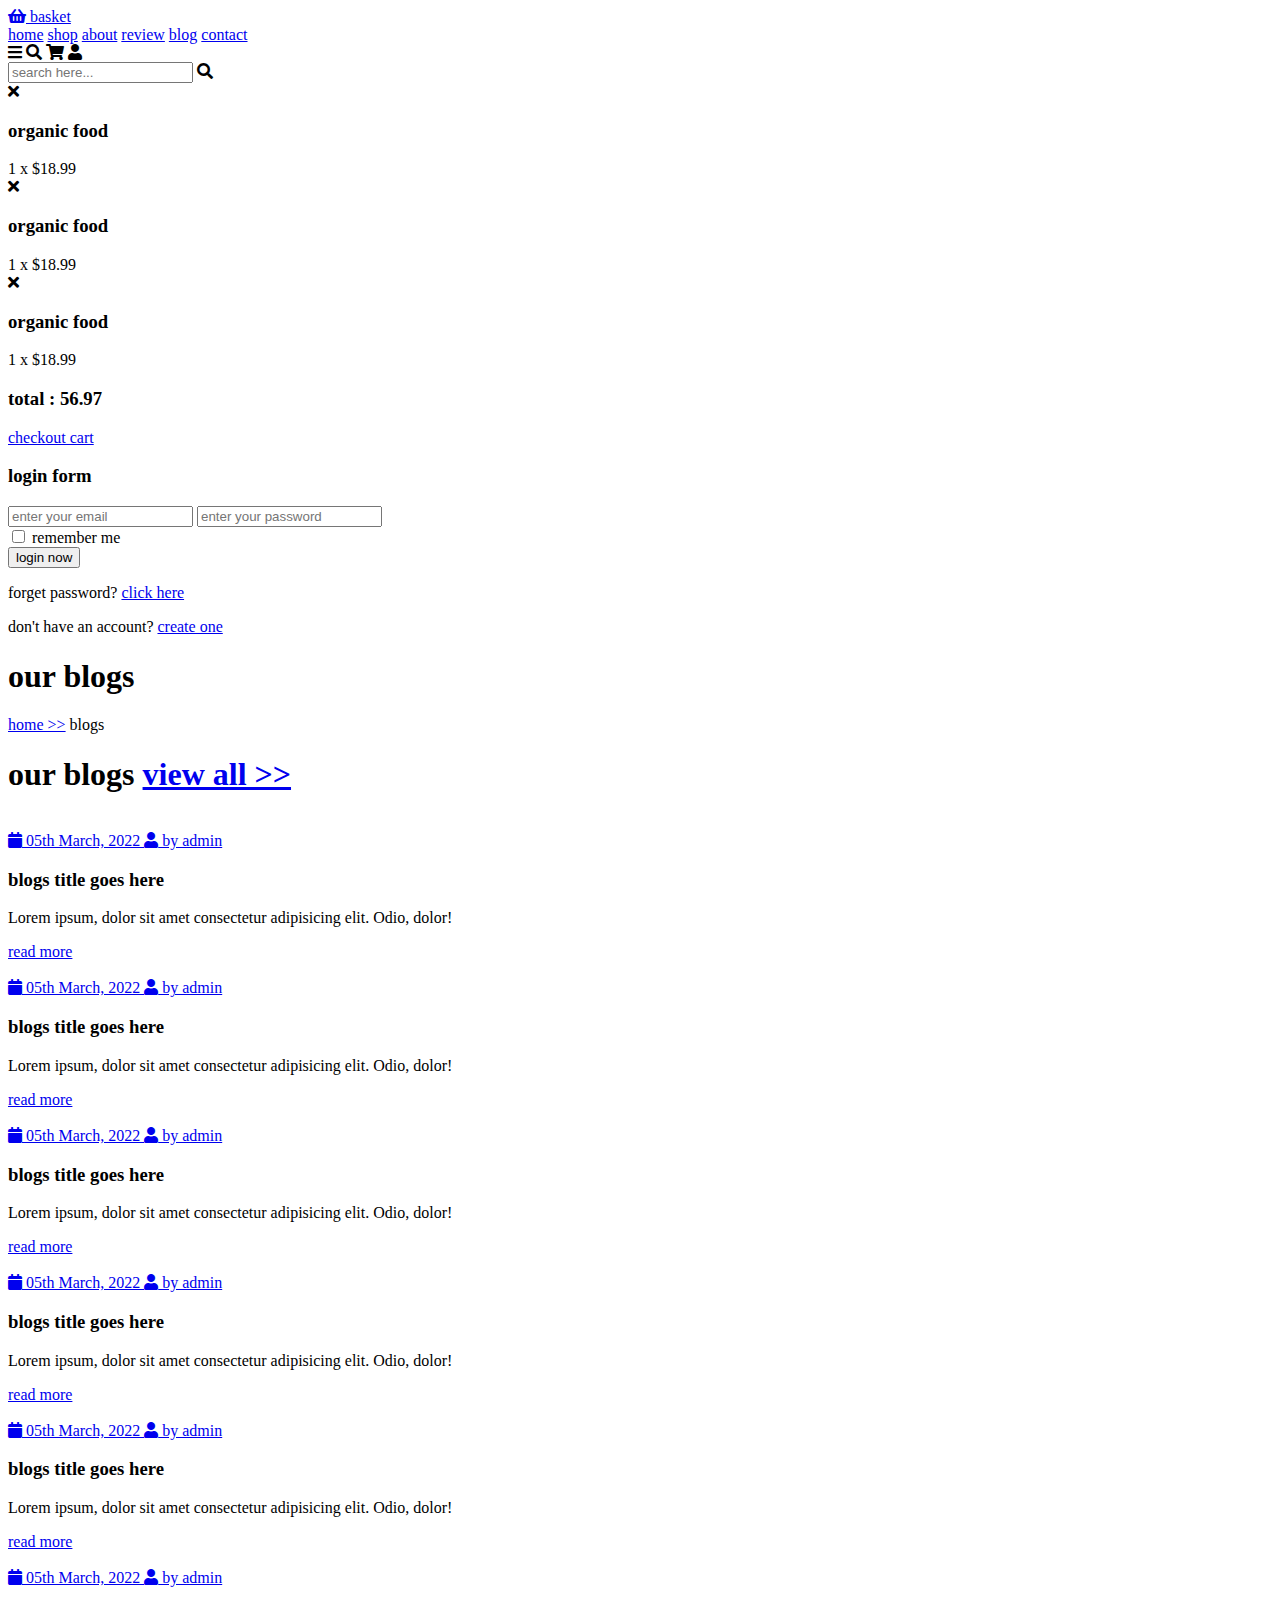
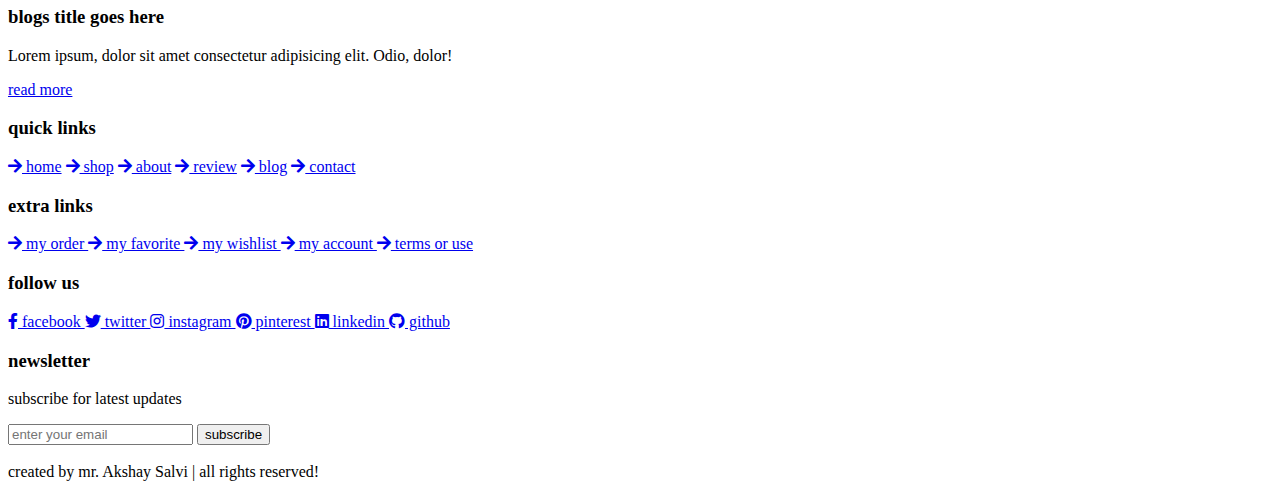
==== blog.html @ 8b9c9e2e "Add files via upload" ====
<!DOCTYPE html>
<html lang="en">
<head>
    <meta charset="UTF-8">
    <meta http-equiv="X-UA-Compatible" content="IE=edge">
    <meta name="viewport" content="width=device-width, initial-scale=1.0">
    <title>blogs</title>

    <!-- font awesome cdn link  -->
    <link rel="stylesheet" href="https://cdnjs.cloudflare.com/ajax/libs/font-awesome/5.15.4/css/all.min.css">

    <!-- custom css file link  -->
    <link rel="stylesheet" href="css/style.css">

</head>
<body>
    
<!-- header section starts  -->

<header class="header">

    <a href="home.html" class="logo"> <i class="fas fa-shopping-basket"></i> basket </a>

    <nav class="navbar">
        <a href="home.html">home</a>
        <a href="shop.html">shop</a>
        <a href="index.html">about</a>
        <a href="review.html">review</a>
        <a href="blog.html">blog</a>
        <a href="contact.html">contact</a>
    </nav>

    <div class="icons">
        <div id="menu-btn" class="fas fa-bars"></div>
        <div id="search-btn" class="fas fa-search"></div>
        <div id="cart-btn" class="fas fa-shopping-cart"></div>
        <div id="login-btn" class="fas fa-user"></div>
    </div>

    <form action="" class="search-form">
        <input type="search" placeholder="search here..." id="search-box">
        <label for="search-box" class="fas fa-search"></label>
    </form>

    <div class="shopping-cart">
        <div class="box">
            <i class="fas fa-times"></i>
            <img src="image/cart-1.jpg" alt="">
            <div class="content">
                <h3>organic food</h3>
                <span class="quantity">1</span>
                <span class="multiply">x</span>
                <span class="price">$18.99</span>
            </div>
        </div>
        <div class="box">
            <i class="fas fa-times"></i>
            <img src="image/cart-2.jpg" alt="">
            <div class="content">
                <h3>organic food</h3>
                <span class="quantity">1</span>
                <span class="multiply">x</span>
                <span class="price">$18.99</span>
            </div>
        </div>
        <div class="box">
            <i class="fas fa-times"></i>
            <img src="image/cart-3.jpg" alt="">
            <div class="content">
                <h3>organic food</h3>
                <span class="quantity">1</span>
                <span class="multiply">x</span>
                <span class="price">$18.99</span>
            </div>
        </div>
        <h3 class="total"> total : <span>56.97</span> </h3>
        <a href="#" class="btn">checkout cart</a>
    </div>

    <form action="" class="login-form">
        <h3>login form</h3>
        <input type="email" placeholder="enter your email" class="box">
        <input type="password" placeholder="enter your password" class="box">
        <div class="remember">
            <input type="checkbox" name="" id="remember-me">
            <label for="remember-me">remember me</label>
        </div>
        <input type="submit" value="login now" class="btn">
        <p>forget password? <a href="#">click here</a></p>
        <p>don't have an account? <a href="#">create one</a></p>
    </form>

</header>

<!-- header section ends -->

<div class="heading">
    <h1>our blogs</h1>
    <p> <a href="home.html">home >></a> blogs </p>
</div>

<section class="blogs">

    <h1 class="title"> our <span>blogs</span> <a href="#">view all >></a> </h1>

    <div class="box-container">

        <div class="box">
            <div class="image">
                <img src="image/blog-1.jpg" alt="">
            </div>
            <div class="content">
                <div class="icons">
                    <a href="#"> <i class="fas fa-calendar"></i> 05th March, 2022 </a>
                    <a href="#"> <i class="fas fa-user"></i> by admin </a>
                </div>
                <h3>blogs title goes here</h3>
                <p>Lorem ipsum, dolor sit amet consectetur adipisicing elit. Odio, dolor!</p>
                <a href="#" class="btn">read more</a>
            </div>
        </div>

        <div class="box">
            <div class="image">
                <img src="image/blog-2.jpg" alt="">
            </div>
            <div class="content">
                <div class="icons">
                    <a href="#"> <i class="fas fa-calendar"></i> 05th March, 2022 </a>
                    <a href="#"> <i class="fas fa-user"></i> by admin </a>
                </div>
                <h3>blogs title goes here</h3>
                <p>Lorem ipsum, dolor sit amet consectetur adipisicing elit. Odio, dolor!</p>
                <a href="#" class="btn">read more</a>
            </div>
        </div>

        <div class="box">
            <div class="image">
                <img src="image/blog-3.jpg" alt="">
            </div>
            <div class="content">
                <div class="icons">
                    <a href="#"> <i class="fas fa-calendar"></i> 05th March, 2022 </a>
                    <a href="#"> <i class="fas fa-user"></i> by admin </a>
                </div>
                <h3>blogs title goes here</h3>
                <p>Lorem ipsum, dolor sit amet consectetur adipisicing elit. Odio, dolor!</p>
                <a href="#" class="btn">read more</a>
            </div>
        </div>

        <div class="box">
            <div class="image">
                <img src="image/blog-4.jpg" alt="">
            </div>
            <div class="content">
                <div class="icons">
                    <a href="#"> <i class="fas fa-calendar"></i> 05th March, 2022 </a>
                    <a href="#"> <i class="fas fa-user"></i> by admin </a>
                </div>
                <h3>blogs title goes here</h3>
                <p>Lorem ipsum, dolor sit amet consectetur adipisicing elit. Odio, dolor!</p>
                <a href="#" class="btn">read more</a>
            </div>
        </div>

        <div class="box">
            <div class="image">
                <img src="image/blog-5.jpg" alt="">
            </div>
            <div class="content">
                <div class="icons">
                    <a href="#"> <i class="fas fa-calendar"></i> 05th March, 2022 </a>
                    <a href="#"> <i class="fas fa-user"></i> by admin </a>
                </div>
                <h3>blogs title goes here</h3>
                <p>Lorem ipsum, dolor sit amet consectetur adipisicing elit. Odio, dolor!</p>
                <a href="#" class="btn">read more</a>
            </div>
        </div>

        <div class="box">
            <div class="image">
                <img src="image/blog-6.jpg" alt="">
            </div>
            <div class="content">
                <div class="icons">
                    <a href="#"> <i class="fas fa-calendar"></i> 05th March, 2022 </a>
                    <a href="#"> <i class="fas fa-user"></i> by admin </a>
                </div>
                <h3>blogs title goes here</h3>
                <p>Lorem ipsum, dolor sit amet consectetur adipisicing elit. Odio, dolor!</p>
                <a href="#" class="btn">read more</a>
            </div>
        </div>

    </div>

</section>





















<!-- footer section starts  -->

<section class="footer">

    <div class="box-container">

        <div class="box">
            <h3>quick links</h3>
            <a href="home.html"> <i class="fas fa-arrow-right"></i> home</a>
            <a href="shop.html"> <i class="fas fa-arrow-right"></i> shop</a>
            <a href="index.html"> <i class="fas fa-arrow-right"></i> about</a>
            <a href="review.html"> <i class="fas fa-arrow-right"></i> review</a>
            <a href="blog.html"> <i class="fas fa-arrow-right"></i> blog</a>
            <a href="contact.html"> <i class="fas fa-arrow-right"></i> contact</a>
        </div>

        <div class="box">
            <h3>extra links</h3>
            <a href="#"> <i class="fas fa-arrow-right"></i> my order </a>
            <a href="#"> <i class="fas fa-arrow-right"></i> my favorite </a>
            <a href="#"> <i class="fas fa-arrow-right"></i> my wishlist </a>
            <a href="#"> <i class="fas fa-arrow-right"></i> my account </a>
            <a href="#"> <i class="fas fa-arrow-right"></i> terms or use </a>
        </div>

        <div class="box">
            <h3>follow us</h3>
            <a href="https://www.facebook.com/"> <i class="fab fa-facebook-f"></i> facebook </a>
            <a href="https://twitter.com/i/flow/login?input_flow_data=%7B%22requested_variant%22%3A%22eyJsYW5nIjoiZW4ifQ%3D%3D%22%7D"> <i class="fab fa-twitter"></i> twitter </a>
            <a href="https://www.instagram.com/?hl=en"> <i class="fab fa-instagram"></i> instagram </a>
            <a href="https://in.pinterest.com/"> <i class="fab fa-pinterest"></i> pinterest </a>
            <a href="https://www.linkedin.com/login"> <i class="fab fa-linkedin"></i> linkedin </a>
            <a href="https://github.com/"> <i class="fab fa-github"></i> github </a>
        </div>

        <div class="box">
            <h3>newsletter</h3>
            <p>subscribe for latest updates</p>
            <form action="">
                <input type="email" placeholder="enter your email">
                <input type="submit" value="subscribe" class="btn">
            </form>
            <img src="image/payment.png" class="payment" alt="">
        </div>

    </div>

</section>

<section class="credit">created by mr. Akshay Salvi | all rights reserved!</section>

<!-- footer section ends -->














<script src="js/script.js"></script>

</body>
</html>
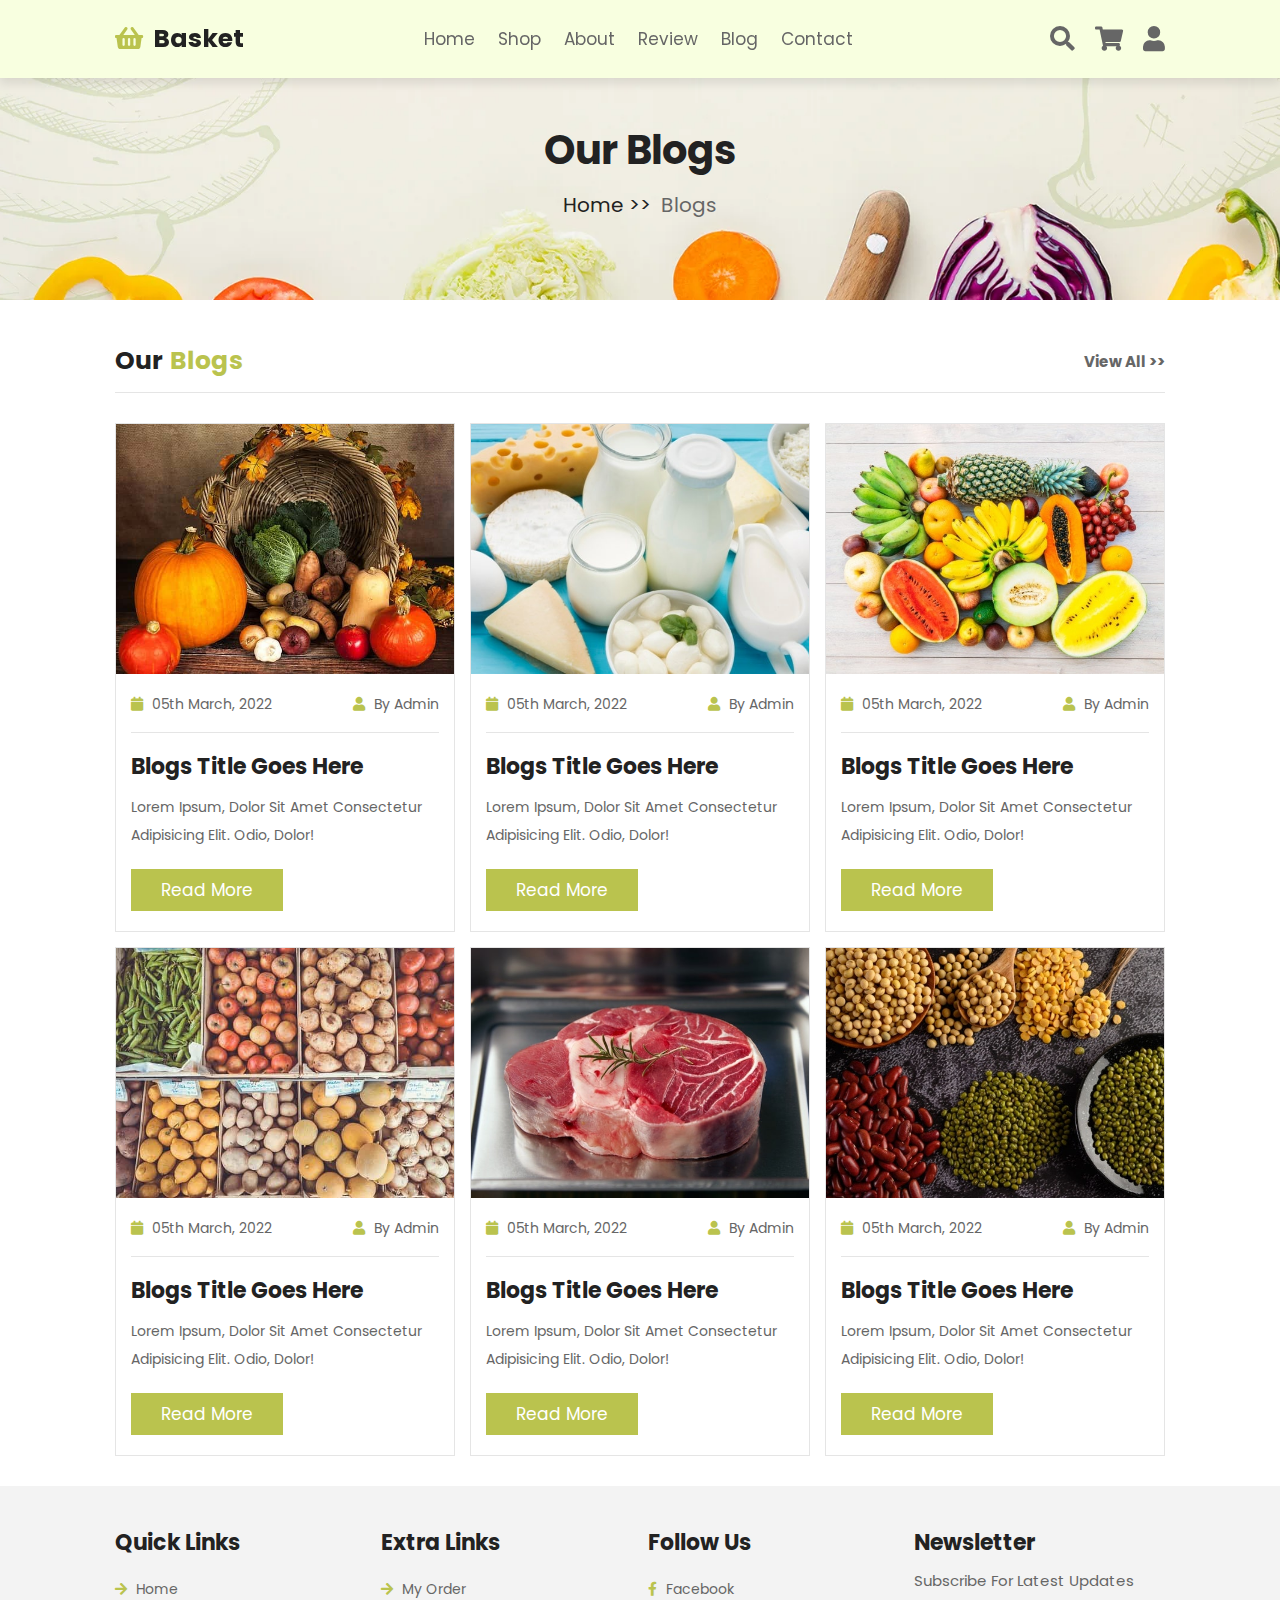
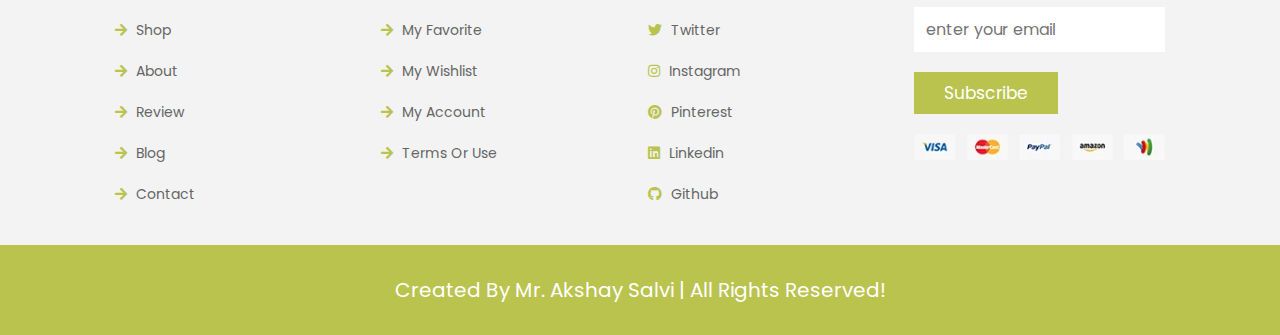
==== commit a22861da: "Add files via upload" ====
--- a/blog.html
+++ b/blog.html
@@ -19,12 +19,12 @@
 
 <header class="header">
 
-    <a href="home.html" class="logo"> <i class="fas fa-shopping-basket"></i> basket </a>
+    <a href="index.html" class="logo"> <i class="fas fa-shopping-basket"></i> basket </a>
 
     <nav class="navbar">
-        <a href="home.html">home</a>
+        <a href="index.html">home</a>
         <a href="shop.html">shop</a>
-        <a href="index.html">about</a>
+        <a href="about.html">about</a>
         <a href="review.html">review</a>
         <a href="blog.html">blog</a>
         <a href="contact.html">contact</a>
@@ -96,7 +96,7 @@
 
 <div class="heading">
     <h1>our blogs</h1>
-    <p> <a href="home.html">home >></a> blogs </p>
+    <p> <a href="index.html">home >></a> blogs </p>
 </div>
 
 <section class="blogs">
@@ -227,9 +227,9 @@
 
         <div class="box">
             <h3>quick links</h3>
-            <a href="home.html"> <i class="fas fa-arrow-right"></i> home</a>
+            <a href="index.html"> <i class="fas fa-arrow-right"></i> home</a>
             <a href="shop.html"> <i class="fas fa-arrow-right"></i> shop</a>
-            <a href="index.html"> <i class="fas fa-arrow-right"></i> about</a>
+            <a href="about.html"> <i class="fas fa-arrow-right"></i> about</a>
             <a href="review.html"> <i class="fas fa-arrow-right"></i> review</a>
             <a href="blog.html"> <i class="fas fa-arrow-right"></i> blog</a>
             <a href="contact.html"> <i class="fas fa-arrow-right"></i> contact</a>
--- a/css/style.css
+++ b/css/style.css
@@ -0,0 +1,1122 @@
+@import url("https://fonts.googleapis.com/css2?family=Poppins:wght@100;300;400;500;600&display=swap");
+* {
+  font-family: 'Poppins', sans-serif;
+  margin: 0;
+  padding: 0;
+  -webkit-box-sizing: border-box;
+          box-sizing: border-box;
+  outline: none;
+  border: none;
+  text-decoration: none;
+  text-transform: capitalize;
+  -webkit-transition: .2s linear;
+  transition: .2s linear;
+}
+
+html {
+  font-size: 62.5%;
+  overflow-x: hidden;
+  scroll-behavior: smooth;
+}
+
+section {
+  padding: 3rem 9%;
+}
+
+.heading {
+  background: url(../image/heading-bg.jpg) no-repeat;
+  background-size: cover;
+  background-position: center;
+  text-align: center;
+  padding-top: 12rem;
+  padding-bottom: 8rem;
+}
+
+.heading h1 {
+  color: #222;
+  font-size: 4rem;
+}
+
+.heading p {
+  padding-top: 1rem;
+  font-size: 2rem;
+  color: #666;
+}
+
+.heading p a {
+  color: #222;
+  padding-right: .5rem;
+}
+
+.heading p a:hover {
+  color: #454b01;
+}
+
+.title {
+  display: -webkit-box;
+  display: -ms-flexbox;
+  display: flex;
+  -webkit-box-align: center;
+      -ms-flex-align: center;
+          align-items: center;
+  font-size: 2.5rem;
+  margin-bottom: 3rem;
+  padding: 1.2rem 0;
+  border-bottom: 0.1rem solid rgba(0, 0, 0, 0.1);
+  color: #222;
+}
+
+.title span {
+  color: #bac34e;
+  padding-left: .7rem;
+}
+
+.title a {
+  margin-left: auto;
+  color: #666;
+  font-size: 1.5rem;
+}
+
+.title a:hover {
+  color: #bac34e;
+}
+
+.btn {
+  margin-top: 1rem;
+  display: inline-block;
+  padding: .8rem 3rem;
+  background: #bac34e;
+  color: #fff;
+  font-size: 1.7rem;
+  cursor: pointer;
+}
+
+.btn:hover {
+  background: #222;
+}
+
+.header {
+  position: fixed;
+  top: 0;
+  left: 0;
+  right: 0;
+  z-index: 1000;
+  background: rgb(248, 255, 224);
+  -webkit-box-shadow: 0 0.5rem 1rem rgba(0, 0, 0, 0.1);
+          box-shadow: 0 0.5rem 1rem rgba(0, 0, 0, 0.1);
+  display: -webkit-box;
+  display: -ms-flexbox;
+  display: flex;
+  -webkit-box-align: center;
+      -ms-flex-align: center;
+          align-items: center;
+  -webkit-box-pack: justify;
+      -ms-flex-pack: justify;
+          justify-content: space-between;
+  padding: 2rem 9%;
+}
+
+.header .logo {
+  font-size: 2.5rem;
+  font-weight: bolder;
+  color: #222;
+}
+
+.header .logo i {
+  color: #bac34e;
+  padding-right: .5rem;
+}
+
+.header .navbar a {
+  font-size: 1.7rem;
+  color: #666;
+  margin: 0 1rem;
+}
+
+.header .navbar a:hover {
+  color: #bac34e;
+}
+
+.header .icons div {
+  font-size: 2.5rem;
+  margin-left: 1.7rem;
+  cursor: pointer;
+  color: #666;
+}
+
+.header .icons div:hover {
+  color: #bac34e;
+}
+
+.header .search-form {
+  position: absolute;
+  top: -115%;
+  right: 2rem;
+  width: 50rem;
+  border-radius: .5rem;
+  display: -webkit-box;
+  display: -ms-flexbox;
+  display: flex;
+  -webkit-box-align: center;
+      -ms-flex-align: center;
+          align-items: center;
+  height: 5.5rem;
+  -webkit-box-shadow: 0 0.5rem 1rem rgba(0, 0, 0, 0.1);
+          box-shadow: 0 0.5rem 1rem rgba(0, 0, 0, 0.1);
+  background: #fff;
+}
+
+.header .search-form.active {
+  top: 115%;
+}
+
+.header .search-form input {
+  height: 100%;
+  width: 100%;
+  padding: 0 1.2rem;
+  font-size: 1.6rem;
+  color: #222;
+  text-transform: none;
+}
+
+.header .search-form label {
+  font-size: 2.5rem;
+  margin-right: 1.7rem;
+  cursor: pointer;
+  color: #666;
+}
+
+.header .search-form label:hover {
+  color: #bac34e;
+}
+
+.header .shopping-cart {
+  position: absolute;
+  top: 115%;
+  right: -105%;
+  background: #fff;
+  border-radius: .5rem;
+  -webkit-box-shadow: 0 0.5rem 1rem rgba(0, 0, 0, 0.1);
+          box-shadow: 0 0.5rem 1rem rgba(0, 0, 0, 0.1);
+  width: 35rem;
+  padding: 2rem;
+}
+
+.header .shopping-cart.active {
+  right: 2rem;
+  -webkit-transition: .4s linear;
+  transition: .4s linear;
+}
+
+.header .shopping-cart .box {
+  display: -webkit-box;
+  display: -ms-flexbox;
+  display: flex;
+  -webkit-box-align: center;
+      -ms-flex-align: center;
+          align-items: center;
+  gap: 1.5rem;
+  margin-bottom: 1.5rem;
+  position: relative;
+}
+
+.header .shopping-cart .box .fa-times {
+  position: absolute;
+  top: 50%;
+  right: 2rem;
+  -webkit-transform: translateY(-50%);
+          transform: translateY(-50%);
+  font-size: 2rem;
+  color: #666;
+  cursor: pointer;
+}
+
+.header .shopping-cart .box .fa-times:hover {
+  color: #bac34e;
+}
+
+.header .shopping-cart .box img {
+  height: 10rem;
+}
+
+.header .shopping-cart .box .content h3 {
+  font-size: 1.7rem;
+  padding-bottom: .5rem;
+  color: #222;
+}
+
+.header .shopping-cart .box .content span {
+  font-size: 1.5rem;
+  color: #666;
+}
+
+.header .shopping-cart .box .content span.multiply {
+  margin: 0 .5rem;
+}
+
+.header .shopping-cart .total {
+  color: #666;
+  text-align: center;
+  font-size: 2.2rem;
+}
+
+.header .shopping-cart .total span {
+  color: #222;
+}
+
+.header .shopping-cart .btn {
+  text-align: center;
+  width: 100%;
+}
+
+.header .login-form {
+  position: absolute;
+  top: 115%;
+  right: -105%;
+  background: #fff;
+  border-radius: .5rem;
+  -webkit-box-shadow: 0 0.5rem 1rem rgba(0, 0, 0, 0.1);
+          box-shadow: 0 0.5rem 1rem rgba(0, 0, 0, 0.1);
+  width: 35rem;
+  padding: 2rem;
+}
+
+.header .login-form.active {
+  right: 2rem;
+  -webkit-transition: .4s linear;
+  transition: .4s linear;
+}
+
+.header .login-form h3 {
+  color: #222;
+  text-transform: uppercase;
+  font-size: 2.2rem;
+  text-align: center;
+  margin-bottom: .7rem;
+}
+
+.header .login-form .box {
+  margin: .7rem 0;
+  border: 0.1rem solid rgba(0, 0, 0, 0.1);
+  padding: 1rem 1.2rem;
+  font-size: 1.5rem;
+  color: #222;
+  text-transform: none;
+  width: 100%;
+}
+
+.header .login-form .remember {
+  display: -webkit-box;
+  display: -ms-flexbox;
+  display: flex;
+  -webkit-box-align: center;
+      -ms-flex-align: center;
+          align-items: center;
+  gap: .5rem;
+  margin: .7rem 0;
+}
+
+.header .login-form .remember label {
+  font-size: 1.5rem;
+  color: #666;
+  cursor: pointer;
+}
+
+.header .login-form .btn {
+  margin: 1rem 0;
+  width: 100%;
+  text-align: center;
+}
+
+.header .login-form p {
+  color: #666;
+  padding-top: .7rem;
+  font-size: 1.4rem;
+}
+
+.header .login-form p a {
+  color: #bac34e;
+}
+
+.header .login-form p a:hover {
+  text-decoration: underline;
+}
+
+#menu-btn {
+  display: none;
+}
+
+@-webkit-keyframes fadeLeft {
+  0% {
+    -webkit-transform: translateX(-5rem);
+            transform: translateX(-5rem);
+    opacity: 0;
+  }
+}
+
+@keyframes fadeLeft {
+  0% {
+    -webkit-transform: translateX(-5rem);
+            transform: translateX(-5rem);
+    opacity: 0;
+  }
+}
+
+@-webkit-keyframes fadeUp {
+  0% {
+    -webkit-transform: scale(0.5);
+            transform: scale(0.5);
+    opacity: 0;
+  }
+}
+
+@keyframes fadeUp {
+  0% {
+    -webkit-transform: scale(0.5);
+            transform: scale(0.5);
+    opacity: 0;
+  }
+}
+
+.home {
+  padding-top: 14rem;
+  background: url(../image/home-bg.jpg) no-repeat;
+  background-size: cover;
+  background-position: center;
+  position: relative;
+}
+
+.home .slides-container .slide {
+  display: -webkit-box;
+  display: -ms-flexbox;
+  display: flex;
+  -webkit-box-align: center;
+      -ms-flex-align: center;
+          align-items: center;
+  -ms-flex-wrap: wrap;
+      flex-wrap: wrap;
+  gap: 1.5rem;
+  display: none;
+}
+
+.home .slides-container .slide.active {
+  display: -webkit-box;
+  display: -ms-flexbox;
+  display: flex;
+}
+
+.home .slides-container .slide .content {
+  -webkit-box-flex: 1;
+      -ms-flex: 1 1 40rem;
+          flex: 1 1 40rem;
+  -webkit-animation: fadeLeft .4s linear .4s backwards;
+          animation: fadeLeft .4s linear .4s backwards;
+}
+
+.home .slides-container .slide .content span {
+  color: #666;
+  font-size: 2.5rem;
+}
+
+.home .slides-container .slide .content h3 {
+  font-size: 6rem;
+  color: #222;
+  padding: .5rem 0;
+}
+
+.home .slides-container .slide .image {
+  -webkit-box-flex: 1;
+      -ms-flex: 1 1 40rem;
+          flex: 1 1 40rem;
+  margin: 3rem 0;
+}
+
+.home .slides-container .slide .image img {
+  width: 100%;
+  -webkit-animation: fadeUp .4s linear;
+          animation: fadeUp .4s linear;
+}
+
+.home #next-slide,
+.home #prev-slide {
+  position: absolute;
+  top: 50%;
+  -webkit-transform: translateY(-50%);
+          transform: translateY(-50%);
+  height: 5rem;
+  width: 5rem;
+  line-height: 5rem;
+  -webkit-box-shadow: 0 0.5rem 1rem rgba(0, 0, 0, 0.1);
+          box-shadow: 0 0.5rem 1rem rgba(0, 0, 0, 0.1);
+  text-align: center;
+  background: #fff;
+  font-size: 3rem;
+  color: #222;
+  cursor: pointer;
+}
+
+.home #next-slide:hover,
+.home #prev-slide:hover {
+  background: #bac34e;
+  color: #fff;
+}
+
+.home #prev-slide {
+  left: 2rem;
+}
+
+.home #next-slide {
+  right: 2rem;
+}
+
+.banner-container {
+  display: -ms-grid;
+  display: grid;
+  -ms-grid-columns: (minmax(32rem, 1fr))[auto-fit];
+      grid-template-columns: repeat(auto-fit, minmax(32rem, 1fr));
+  gap: 1.5rem;
+}
+
+.banner-container .banner {
+  position: relative;
+  height: 25rem;
+  overflow: hidden;
+}
+
+.banner-container .banner:hover img {
+  -webkit-transform: scale(1.2);
+          transform: scale(1.2);
+}
+
+.banner-container .banner img {
+  height: 100%;
+  width: 100%;
+  -o-object-fit: cover;
+     object-fit: cover;
+}
+
+.banner-container .banner .content {
+  position: absolute;
+  top: 50%;
+  left: 2rem;
+  -webkit-transform: translateY(-50%);
+          transform: translateY(-50%);
+}
+
+.banner-container .banner .content span {
+  color: #666;
+  font-size: 1.5rem;
+}
+
+.banner-container .banner .content h3 {
+  font-size: 2rem;
+  padding-top: .5rem;
+  color: #222;
+}
+
+.banner-container .banner .content .btn {
+  padding: .8rem 2.5rem;
+}
+
+.category .box-container {
+  display: -ms-grid;
+  display: grid;
+  -ms-grid-columns: (minmax(16rem, 1fr))[auto-fit];
+      grid-template-columns: repeat(auto-fit, minmax(16rem, 1fr));
+  gap: 1.5rem;
+  padding: 4rem 0;
+}
+
+.category .box-container .box {
+  text-align: center;
+}
+
+.category .box-container .box img {
+  height: 15rem;
+}
+
+.category .box-container .box h3 {
+  font-size: 2rem;
+  margin: 1rem 0;
+  color: #666;
+}
+
+.category .box-container .box:hover h3 {
+  color: #bac34e;
+}
+
+.products .box-container {
+  display: -ms-grid;
+  display: grid;
+  -ms-grid-columns: (minmax(25rem, 1fr))[auto-fit];
+      grid-template-columns: repeat(auto-fit, minmax(25rem, 1fr));
+  gap: 1.5rem;
+}
+
+.products .box-container .box {
+  position: relative;
+  background: #f3f3f3;
+  text-align: center;
+  overflow: hidden;
+}
+
+.products .box-container .box:hover .icons {
+  top: 0;
+}
+
+.products .box-container .box .icons {
+  position: absolute;
+  top: -105%;
+  left: 0;
+  height: 30rem;
+  width: 100%;
+  display: -webkit-box;
+  display: -ms-flexbox;
+  display: flex;
+  -webkit-box-align: center;
+      -ms-flex-align: center;
+          align-items: center;
+  -webkit-box-pack: center;
+      -ms-flex-pack: center;
+          justify-content: center;
+  background: rgba(243, 243, 243, 0.8);
+  gap: 1rem;
+}
+
+.products .box-container .box .icons a {
+  font-size: 2rem;
+  height: 5rem;
+  width: 5rem;
+  line-height: 5rem;
+  background: #fff;
+  -webkit-box-shadow: 0 0.5rem 1rem rgba(0, 0, 0, 0.1);
+          box-shadow: 0 0.5rem 1rem rgba(0, 0, 0, 0.1);
+  color: #666;
+}
+
+.products .box-container .box .icons a:hover {
+  background: #bac34e;
+  color: #fff;
+}
+
+.products .box-container .box .image {
+  height: 30rem;
+  width: 100%;
+  overflow: hidden;
+}
+
+.products .box-container .box .image img {
+  height: 100%;
+  width: 100%;
+  -o-object-fit: cover;
+     object-fit: cover;
+}
+
+.products .box-container .box .content {
+  padding: 1.5rem;
+}
+
+.products .box-container .box .content h3 {
+  font-size: 2rem;
+  color: #222;
+}
+
+.products .box-container .box .content .price {
+  font-size: 2rem;
+  color: #222;
+  padding: 1rem 0;
+}
+
+.products .box-container .box .content .stars i {
+  font-size: 1.7rem;
+  color: #bac34e;
+}
+
+.about {
+  display: -webkit-box;
+  display: -ms-flexbox;
+  display: flex;
+  -webkit-box-align: center;
+      -ms-flex-align: center;
+          align-items: center;
+  -ms-flex-wrap: wrap;
+      flex-wrap: wrap;
+  gap: 1.5rem;
+}
+
+.about .image {
+  -webkit-box-flex: 1;
+      -ms-flex: 1 1 40rem;
+          flex: 1 1 40rem;
+}
+
+.about .image img {
+  width: 100%;
+}
+
+.about .content {
+  -webkit-box-flex: 1;
+      -ms-flex: 1 1 40rem;
+          flex: 1 1 40rem;
+}
+
+.about .content span {
+  color: #bac34e;
+  font-size: 2.5rem;
+}
+
+.about .content h3 {
+  color: #222;
+  font-size: 3rem;
+  padding-top: .5rem;
+}
+
+.about .content p {
+  color: #666;
+  font-size: 1.4rem;
+  line-height: 2;
+  padding: 1rem 0;
+}
+
+.gallery .box-container {
+  display: -ms-grid;
+  display: grid;
+  -ms-grid-columns: (minmax(30rem, 1fr))[auto-fit];
+      grid-template-columns: repeat(auto-fit, minmax(30rem, 1fr));
+  gap: 1.5rem;
+}
+
+.gallery .box-container .box {
+  height: 25rem;
+  overflow: hidden;
+  position: relative;
+}
+
+.gallery .box-container .box img {
+  height: 100%;
+  width: 100%;
+  -o-object-fit: cover;
+     object-fit: cover;
+}
+
+.gallery .box-container .box:hover img {
+  -webkit-transform: scale(1.2);
+          transform: scale(1.2);
+}
+
+.gallery .box-container .box:hover .icons {
+  bottom: 0;
+}
+
+.gallery .box-container .box .icons {
+  text-align: center;
+  background: rgba(0, 0, 0, 0.7);
+  padding: 1.5rem 0;
+  position: absolute;
+  bottom: -6rem;
+  left: 0;
+  right: 0;
+  z-index: 10;
+}
+
+.gallery .box-container .box .icons a {
+  font-size: 2.5rem;
+  color: #fff;
+  margin: 0 1.5rem;
+}
+
+.gallery .box-container .box .icons a:hover {
+  color: #bac34e;
+}
+
+.info-container {
+  display: -ms-grid;
+  display: grid;
+  -ms-grid-columns: (minmax(27rem, 1fr))[auto-fit];
+      grid-template-columns: repeat(auto-fit, minmax(27rem, 1fr));
+  gap: 1.5rem;
+}
+
+.info-container .info {
+  display: -webkit-box;
+  display: -ms-flexbox;
+  display: flex;
+  -webkit-box-align: center;
+      -ms-flex-align: center;
+          align-items: center;
+  gap: 1.5rem;
+  padding: 2rem 0;
+}
+
+.info-container .info img {
+  height: 7rem;
+}
+
+.info-container .info .content h3 {
+  font-size: 2rem;
+  color: #222;
+  padding-bottom: .5rem;
+}
+
+.info-container .info .content span {
+  font-size: 1.5rem;
+  color: #666;
+}
+
+.review {
+  display: -ms-grid;
+  display: grid;
+  -ms-grid-columns: (minmax(30rem, 1fr))[auto-fit];
+      grid-template-columns: repeat(auto-fit, minmax(30rem, 1fr));
+  gap: 1.5rem;
+}
+
+.review .box {
+  padding: 2rem;
+  border: 0.1rem solid rgba(0, 0, 0, 0.1);
+}
+
+.review .box .user {
+  display: -webkit-box;
+  display: -ms-flexbox;
+  display: flex;
+  -webkit-box-align: center;
+      -ms-flex-align: center;
+          align-items: center;
+  gap: 1.5rem;
+  margin-bottom: 1.5rem;
+}
+
+.review .box .user img {
+  height: 7rem;
+  width: 7rem;
+  border-radius: 50%;
+}
+
+.review .box .user h3 {
+  font-size: 2.2rem;
+  color: #222;
+}
+
+.review .box .user span {
+  font-size: 1.4rem;
+  color: #bac34e;
+}
+
+.review .box p {
+  font-size: 1.4rem;
+  color: #666;
+  line-height: 2;
+}
+
+.blogs .box-container {
+  display: -ms-grid;
+  display: grid;
+  -ms-grid-columns: (minmax(30rem, 1fr))[auto-fit];
+      grid-template-columns: repeat(auto-fit, minmax(30rem, 1fr));
+  gap: 1.5rem;
+}
+
+.blogs .box-container .box {
+  border: 0.1rem solid rgba(0, 0, 0, 0.1);
+}
+
+.blogs .box-container .box:hover .image img {
+  -webkit-transform: scale(1.2);
+          transform: scale(1.2);
+}
+
+.blogs .box-container .box .image {
+  height: 25rem;
+  width: 100%;
+  overflow: hidden;
+}
+
+.blogs .box-container .box .image img {
+  height: 100%;
+  width: 100%;
+  -o-object-fit: cover;
+     object-fit: cover;
+}
+
+.blogs .box-container .box .content {
+  padding: 2rem 1.5rem;
+}
+
+.blogs .box-container .box .content .icons {
+  border-bottom: 0.1rem solid rgba(0, 0, 0, 0.1);
+  padding-bottom: 1.7rem;
+  margin-bottom: 1.7rem;
+  display: -webkit-box;
+  display: -ms-flexbox;
+  display: flex;
+  -webkit-box-align: center;
+      -ms-flex-align: center;
+          align-items: center;
+  -webkit-box-pack: justify;
+      -ms-flex-pack: justify;
+          justify-content: space-between;
+}
+
+.blogs .box-container .box .content .icons a {
+  font-size: 1.4rem;
+  color: #666;
+}
+
+.blogs .box-container .box .content .icons a:hover {
+  color: #bac34e;
+}
+
+.blogs .box-container .box .content .icons a i {
+  color: #bac34e;
+  padding-right: .5rem;
+}
+
+.blogs .box-container .box .content h3 {
+  font-size: 2.2rem;
+  color: #222;
+}
+
+.blogs .box-container .box .content p {
+  font-size: 1.4rem;
+  color: #666;
+  line-height: 2;
+  padding: 1rem 0;
+}
+
+.contact .icons-container {
+  display: -ms-grid;
+  display: grid;
+  -ms-grid-columns: (minmax(29rem, 1fr))[auto-fit];
+      grid-template-columns: repeat(auto-fit, minmax(29rem, 1fr));
+  gap: 1.5rem;
+}
+
+.contact .icons-container .icons {
+  text-align: center;
+  border: 0.1rem solid rgba(0, 0, 0, 0.1);
+  padding: 2rem;
+}
+
+.contact .icons-container .icons i {
+  height: 6rem;
+  width: 6rem;
+  line-height: 6rem;
+  font-size: 2.5rem;
+  background: #bac34e;
+  color: #fff;
+  border-radius: 50%;
+}
+
+.contact .icons-container .icons h3 {
+  color: #222;
+  font-size: 2rem;
+  padding: 1rem 0;
+}
+
+.contact .icons-container .icons p {
+  color: #666;
+  font-size: 1.5rem;
+  line-height: 2;
+}
+
+.contact .row {
+  display: -webkit-box;
+  display: -ms-flexbox;
+  display: flex;
+  -ms-flex-wrap: wrap;
+      flex-wrap: wrap;
+  gap: 1.5rem;
+  margin-top: 2rem;
+}
+
+.contact .row form {
+  padding: 2rem;
+  border: 0.1rem solid rgba(0, 0, 0, 0.1);
+  -webkit-box-flex: 1;
+      -ms-flex: 1 1 40rem;
+          flex: 1 1 40rem;
+}
+
+.contact .row form h3 {
+  font-size: 2.5rem;
+  padding-bottom: 1rem;
+  color: #222;
+}
+
+.contact .row form .inputBox {
+  display: -webkit-box;
+  display: -ms-flexbox;
+  display: flex;
+  -webkit-box-pack: justify;
+      -ms-flex-pack: justify;
+          justify-content: space-between;
+  -ms-flex-wrap: wrap;
+      flex-wrap: wrap;
+}
+
+.contact .row form .inputBox input {
+  width: 49%;
+}
+
+.contact .row form .inputBox .box,
+.contact .row form textarea {
+  padding: 1rem 1.2rem;
+  font-size: 1.6rem;
+  border: 0.1rem solid rgba(0, 0, 0, 0.1);
+  color: #222;
+  text-transform: none;
+  margin: .7rem 0;
+}
+
+.contact .row form textarea {
+  width: 100%;
+  height: 15rem;
+  resize: none;
+}
+
+.contact .row .map {
+  -webkit-box-flex: 1;
+      -ms-flex: 1 1 40rem;
+          flex: 1 1 40rem;
+  width: 100%;
+}
+
+.footer {
+  background: #f3f3f3;
+}
+
+.footer .box-container {
+  display: -ms-grid;
+  display: grid;
+  -ms-grid-columns: (minmax(25rem, 1fr))[auto-fit];
+      grid-template-columns: repeat(auto-fit, minmax(25rem, 1fr));
+  gap: 1.5rem;
+}
+
+.footer .box-container .box h3 {
+  font-size: 2.2rem;
+  color: #222;
+  padding: 1rem 0;
+}
+
+.footer .box-container .box p {
+  font-size: 1.5rem;
+  color: #666;
+  padding-bottom: .5rem;
+}
+
+.footer .box-container .box a {
+  font-size: 1.4rem;
+  color: #666;
+  padding: 1rem 0;
+  display: block;
+}
+
+.footer .box-container .box a:hover {
+  color: #bac34e;
+}
+
+.footer .box-container .box a:hover i {
+  padding-right: 2rem;
+}
+
+.footer .box-container .box a i {
+  padding-right: .5rem;
+  color: #bac34e;
+}
+
+.footer .box-container .box form input[type="email"] {
+  width: 100%;
+  padding: 1rem 1.2rem;
+  font-size: 1.6rem;
+  color: #222;
+  margin: 1rem 0;
+  text-transform: none;
+}
+
+.footer .box-container .box .payment {
+  width: 100%;
+  margin-top: 2rem;
+}
+
+.credit {
+  text-align: center;
+  background: #bac34e;
+  color: #fff;
+  font-size: 2rem;
+}
+
+@media (max-width: 991px) {
+  html {
+    font-size: 55%;
+  }
+  .header {
+    padding: 2rem;
+  }
+  section {
+    padding: 3rem 2rem;
+  }
+  .home #next-slide,
+  .home #prev-slide {
+    -webkit-transform: translateY(0);
+            transform: translateY(0);
+    top: 88%;
+  }
+  .home #prev-slide {
+    left: auto;
+    right: 8rem;
+  }
+}
+
+@media (max-width: 768px) {
+  #menu-btn {
+    display: inline-block;
+  }
+  .header .search-form {
+    width: 100%;
+    right: 0;
+    border-radius: 0;
+  }
+  .header .search-form.active {
+    top: 99%;
+    border-top: 0.1rem solid rgba(0, 0, 0, 0.1);
+    border-bottom: 0.1rem solid rgba(0, 0, 0, 0.1);
+  }
+  .header .navbar {
+    position: absolute;
+    top: 99%;
+    left: 0;
+    right: 0;
+    background: #fff;
+    border-top: 0.1rem solid rgba(0, 0, 0, 0.1);
+    border-bottom: 0.1rem solid rgba(0, 0, 0, 0.1);
+    -webkit-clip-path: polygon(0 0, 100% 0, 100% 0, 0 0);
+            clip-path: polygon(0 0, 100% 0, 100% 0, 0 0);
+  }
+  .header .navbar.active {
+    -webkit-clip-path: polygon(0 0, 100% 0, 100% 100%, 0% 100%);
+            clip-path: polygon(0 0, 100% 0, 100% 100%, 0% 100%);
+  }
+  .header .navbar a {
+    margin: 1.5rem;
+    padding: 1.5rem;
+    background: #f3f3f3;
+    font-size: 2rem;
+    display: block;
+    border-radius: .5rem;
+  }
+}
+
+@media (max-width: 450px) {
+  html {
+    font-size: 50%;
+  }
+  .home .slides-container .slide .content h3 {
+    font-size: 5rem;
+  }
+  .contact .row form .inputBox input {
+    width: 100%;
+  }
+}
+/*# sourceMappingURL=style.css.map */